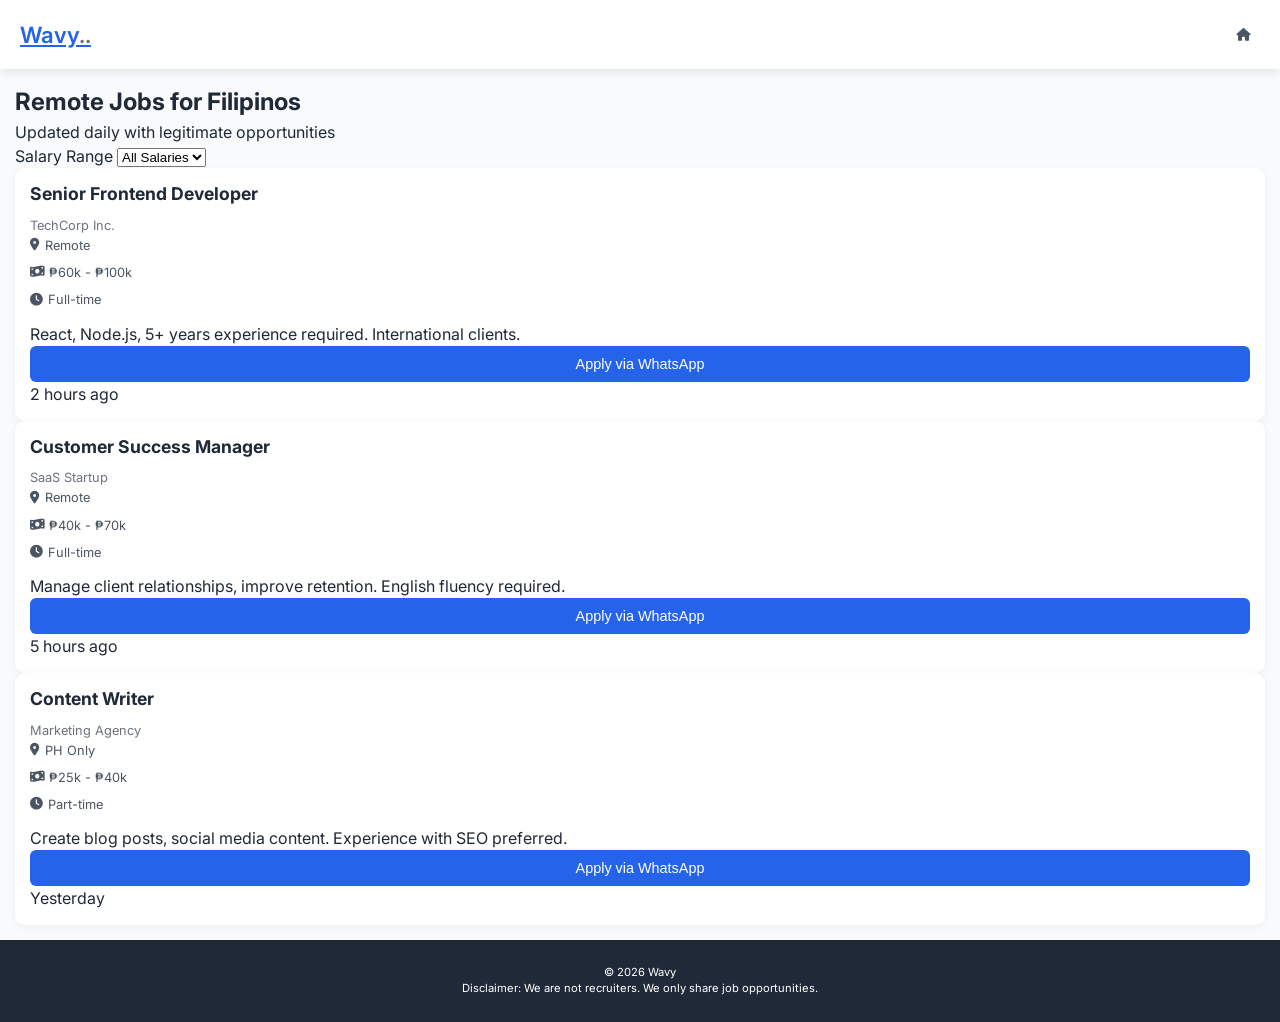
==== jobs.html @ 5cc44102 "Add files via upload" ====
<!DOCTYPE html>
<html lang="en">
<head>
    <meta charset="UTF-8">
    <meta name="viewport" content="width=device-width, initial-scale=1.0">
    <title>Remote Jobs - Wavy </title>
    <link rel="stylesheet" href="styles.css">
    <link rel="stylesheet" href="https://cdnjs.cloudflare.com/ajax/libs/font-awesome/6.0.0/css/all.min.css">
    <link href="https://fonts.googleapis.com/css2?family=Inter:wght@300;400;600&display=swap" rel="stylesheet">
</head>
<body>
    <header class="sticky-header">
        <nav class="nav-container">
            <a href="/" class="logo">Wavy<span>..</span></a>
            <div class="nav-menu">
                <a href="index.html"><i class="fas fa-home"></i></a>
            </div>
        </nav>
    </header>

    <main>
        <section class="page-header">
            <h1>Remote Jobs for Filipinos</h1>
            <p>Updated daily with legitimate opportunities</p>
        </section>

        <section class="filters">
            <div class="filter-group">
                <label>Salary Range</label>
                <select>
                    <option>All Salaries</option>
                </select>
            </div>
        </section>

        <section class="jobs-list">
            <div class="job-card">
                <div class="job-header">
                    <h3>Senior Frontend Developer</h3>
                    <span class="company">TechCorp Inc.</span>
                </div>
                <div class="job-meta">
                    <span><i class="fas fa-map-marker-alt"></i> Remote</span>
                    <span><i class="fas fa-money-bill-wave"></i> ₱60k - ₱100k</span>
                    <span><i class="fas fa-clock"></i> Full-time</span>
                </div>
                <div class="job-desc">
                    <p>React, Node.js, 5+ years experience required. International clients.</p>
                </div>
                <div class="job-actions">
                    <button class="apply-btn">Apply via WhatsApp</button>
                    <span class="posted">2 hours ago</span>
                </div>
            </div>

            <div class="job-card">
                <div class="job-header">
                    <h3>Customer Success Manager</h3>
                    <span class="company">SaaS Startup</span>
                </div>
                <div class="job-meta">
                    <span><i class="fas fa-map-marker-alt"></i> Remote</span>
                    <span><i class="fas fa-money-bill-wave"></i> ₱40k - ₱70k</span>
                    <span><i class="fas fa-clock"></i> Full-time</span>
                </div>
                <div class="job-desc">
                    <p>Manage client relationships, improve retention. English fluency required.</p>
                </div>
                <div class="job-actions">
                    <button class="apply-btn">Apply via WhatsApp</button>
                    <span class="posted">5 hours ago</span>
                </div>
            </div>

            <div class="job-card">
                <div class="job-header">
                    <h3>Content Writer</h3>
                    <span class="company">Marketing Agency</span>
                </div>
                <div class="job-meta">
                    <span><i class="fas fa-map-marker-alt"></i> PH Only</span>
                    <span><i class="fas fa-money-bill-wave"></i> ₱25k - ₱40k</span>
                    <span><i class="fas fa-clock"></i> Part-time</span>
                </div>
                <div class="job-desc">
                    <p>Create blog posts, social media content. Experience with SEO preferred.</p>
                </div>
                <div class="job-actions">
                    <button class="apply-btn">Apply via WhatsApp</button>
                    <span class="posted">Yesterday</span>
                </div>
            </div>
        </section>
    </main>

    <footer>
        <p>&copy; 2026 Wavy </p>
        <p>Disclaimer: We are not recruiters. We only share job opportunities.</p>
    </footer>
</body>
</html>
---- styles.css ----
* {
    margin: 0;
    padding: 0;
    box-sizing: border-box;
}

body {
    font-family: 'Inter', sans-serif;
    background: #f8fafc;
    color: #1f2937;
    line-height: 1.5;
}

/* Header */
.sticky-header {
    position: sticky;
    top: 0;
    background: white;
    box-shadow: 0 2px 10px rgba(0,0,0,0.1);
    z-index: 100;
}

.nav-container {
    display: flex;
    justify-content: space-between;
    align-items: center;
    padding: 15px 20px;
}

.logo {
    font-size: 1.4rem;
    font-weight: 600;
    color: #2563eb;
    white-space: nowrap;
    overflow: hidden;
    text-overflow: ellipsis;
}

.logo span {
    color: #6b7280;
}

.nav-menu {
    display: flex;
    gap: 10px;
    overflow-x: auto;
    padding: 5px 0;
    scrollbar-width: none;
}

.nav-menu::-webkit-scrollbar {
    display: none;
}

.nav-menu a {
    text-decoration: none;
    color: #4b5563;
    font-size: 0.8rem;
    padding: 5px 10px;
    white-space: nowrap;
    border-radius: 5px;
}

/* Main Content */
main {
    padding: 15px;
}

/* Hero Section */
.hero {
    text-align: center;
    padding: 30px 15px;
    background: linear-gradient(135deg, #2563eb, #1e40af);
    color: white;
    margin-bottom: 25px;
    border-radius: 12px;
}

.hero h1 {
    font-size: 1.6rem;
    margin-bottom: 8px;
    line-height: 1.3;
}

.hero p {
    margin-bottom: 15px;
    opacity: 0.9;
    font-size: 0.9rem;
}

.cta-btn {
    background: white;
    color: #2563eb;
    border: none;
    padding: 12px 25px;
    border-radius: 30px;
    font-weight: 600;
    cursor: pointer;
    font-size: 0.9rem;
    width: 100%;
    max-width: 200px;
    margin: 0 auto;
}

/* Jobs Section */
.jobs-section, .trending-section {
    margin-bottom: 25px;
}

.jobs-section h2, .trending-section h2 {
    font-size: 1.3rem;
    margin-bottom: 15px;
    color: #1f2937;
    text-align: center;
}

.jobs-grid {
    display: flex;
    flex-direction: column;
    gap: 12px;
}

.job-card {
    background: white;
    padding: 15px;
    border-radius: 10px;
    box-shadow: 0 2px 8px rgba(0,0,0,0.05);
}

.job-card h3 {
    font-size: 1.1rem;
    margin-bottom: 6px;
    line-height: 1.3;
}

.company {
    color: #6b7280;
    margin-bottom: 12px;
    font-size: 0.8rem;
}

.job-meta {
    display: flex;
    flex-direction: column;
    gap: 8px;
    margin-bottom: 12px;
    font-size: 0.8rem;
}

.job-meta span {
    display: flex;
    align-items: center;
    gap: 5px;
    color: #4b5563;
}

.apply-btn {
    background: #2563eb;
    color: white;
    border: none;
    padding: 10px 15px;
    border-radius: 6px;
    width: 100%;
    font-weight: 500;
    font-size: 0.9rem;
}

/* Trending Cards */
.trending-card {
    background: white;
    padding: 15px;
    border-radius: 10px;
    box-shadow: 0 2px 8px rgba(0,0,0,0.05);
}

.trending-card h3 {
    font-size: 1rem;
    margin-bottom: 8px;
    line-height: 1.3;
}

.trending-card p {
    color: #6b7280;
    margin-bottom: 12px;
    font-size: 0.85rem;
}

.trending-card a {
    color: #2563eb;
    text-decoration: none;
    font-weight: 500;
    font-size: 0.9rem;
}

/* Newsletter */
.newsletter {
    background: white;
    padding: 20px;
    border-radius: 10px;
    text-align: center;
    box-shadow: 0 2px 8px rgba(0,0,0,0.05);
}

.newsletter h2 {
    font-size: 1.1rem;
    margin-bottom: 8px;
}

.newsletter p {
    font-size: 0.85rem;
    margin-bottom: 12px;
    color: #6b7280;
}

.email-form {
    display: flex;
    flex-direction: column;
    gap: 8px;
    margin-top: 12px;
}

.email-form input {
    flex: 1;
    padding: 12px;
    border: 1px solid #e5e7eb;
    border-radius: 6px;
    font-size: 0.9rem;
}

.email-form button {
    background: #2563eb;
    color: white;
    border: none;
    padding: 12px;
    border-radius: 6px;
    font-weight: 500;
    font-size: 0.9rem;
}

/* Footer */
footer {
    text-align: center;
    padding: 25px 15px;
    background: #1f2937;
    color: white;
    font-size: 0.7rem;
    line-height: 1.4;
}

/* Mobile First - No desktop media queries needed */
/* This CSS is already optimized for mobile and will scale appropriately */
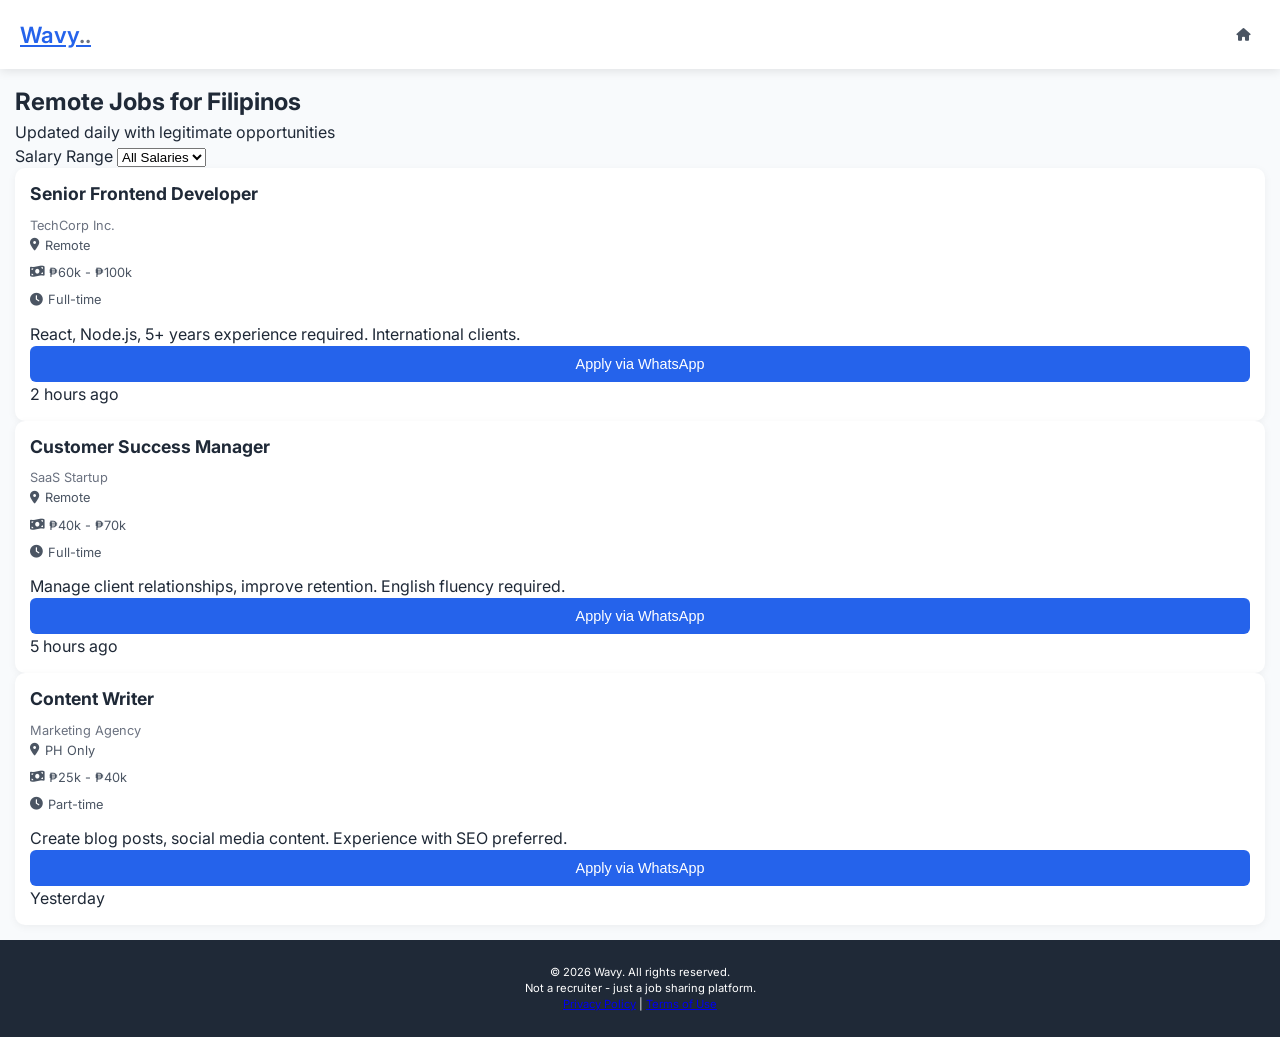
==== commit 3a65623c: "Enhance footer with privacy policy and terms links Updated footer content to include privacy policy " ====
--- a/jobs.html
+++ b/jobs.html
@@ -94,8 +94,14 @@
     </main>
 
     <footer>
-        <p>&copy; 2026 Wavy </p>
-        <p>Disclaimer: We are not recruiters. We only share job opportunities.</p>
+    <p>&copy; 2026 Wavy. All rights reserved.</p>
+
+    <p>Not a recruiter - just a job sharing platform.</p>
+
+    <p>
+        <a href="/privacy-policy.html">Privacy Policy</a> |
+        <a href="/terms-of-use.html">Terms of Use</a>
+    </p>
     </footer>
 </body>
-</html>+</html>
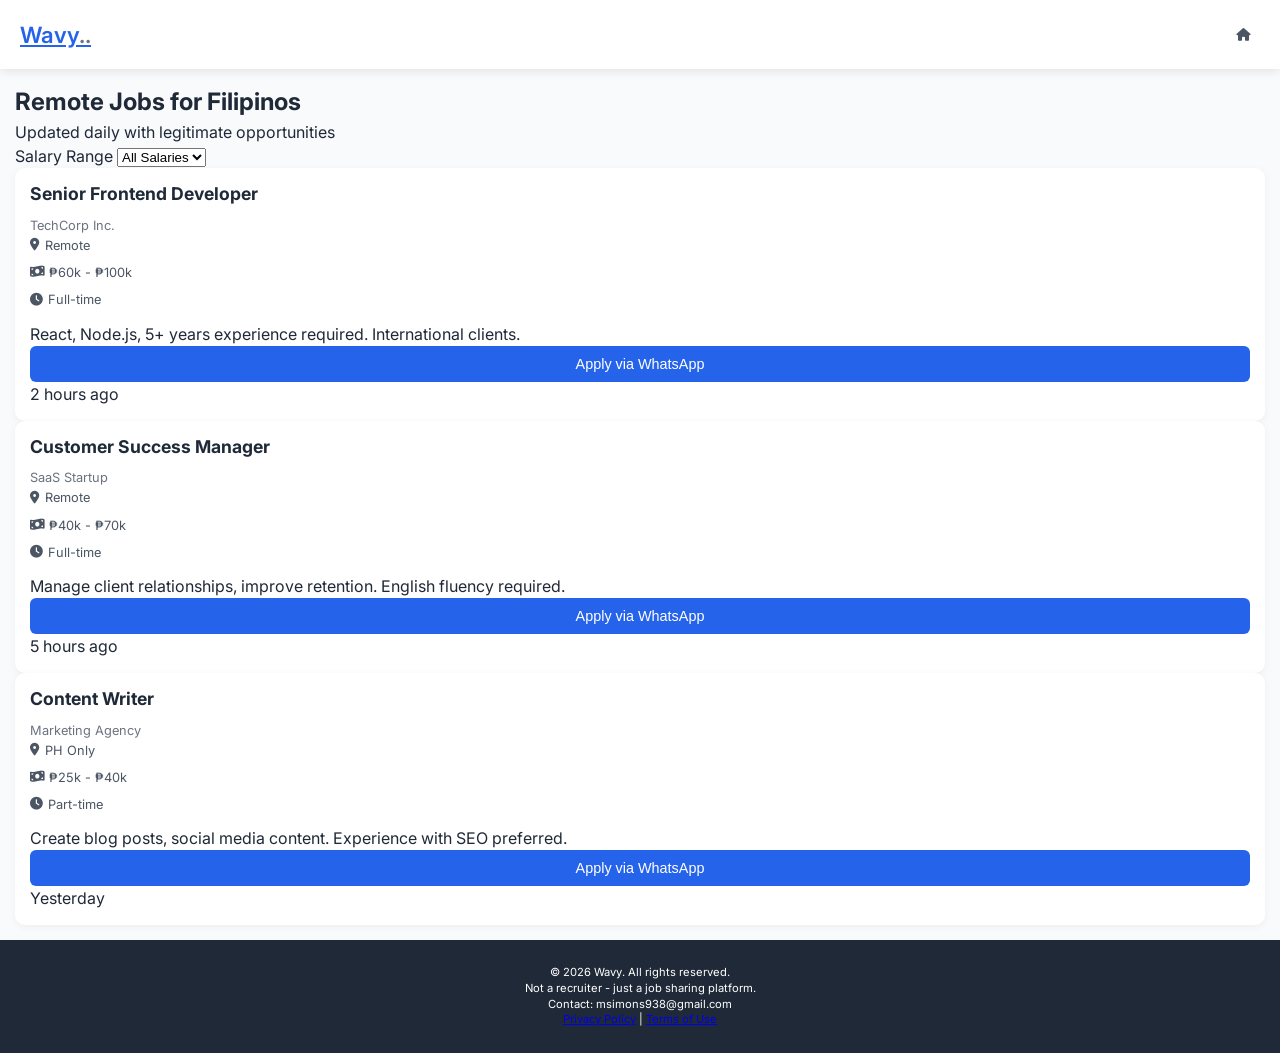
==== commit 4171b60f: "Update jobs.html with contact information Added contact email to footer and ensured proper HTML stru" ====
--- a/jobs.html
+++ b/jobs.html
@@ -98,6 +98,8 @@
 
     <p>Not a recruiter - just a job sharing platform.</p>
 
+    <p>Contact: msimons938@gmail.com</p>
+
     <p>
         <a href="/privacy-policy.html">Privacy Policy</a> |
         <a href="/terms-of-use.html">Terms of Use</a>
